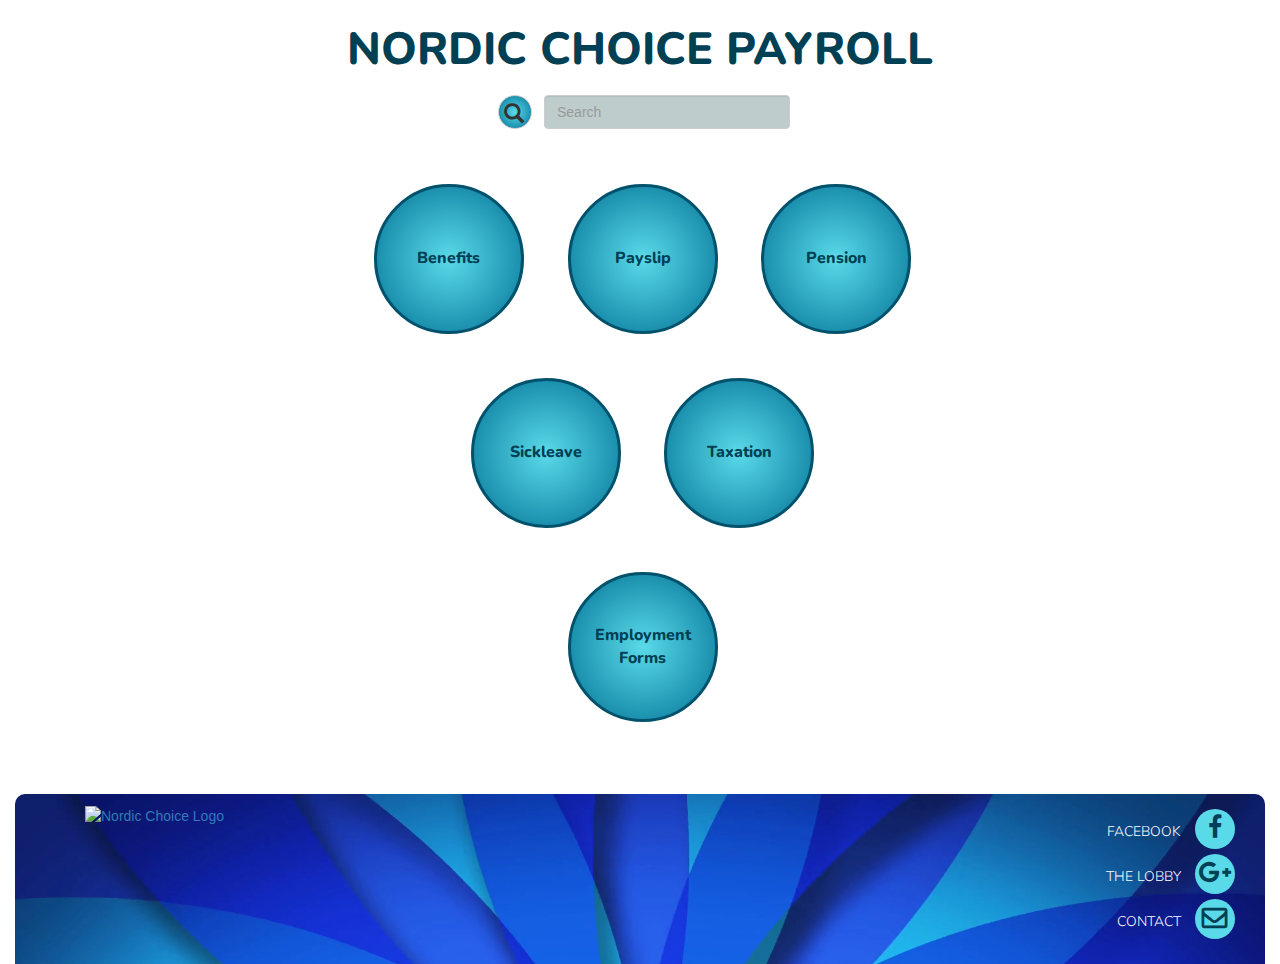
==== index.html @ b0e90ff3 "index linkline working" ====
<!DOCTYPE html>
<html lang="en">
    
<head>
    <meta charset="UTF-8">
    <meta name="viewport" content="width=device-width, initial-scale=1.0">
    <meta http-equiv="X-UA-Compatible" content="ie=edge">
    <link rel="stylesheet" href="https://stackpath.bootstrapcdn.com/bootstrap/3.3.7/css/bootstrap.min.css" type="text/css" />
    <link rel="stylesheet" href="https://stackpath.bootstrapcdn.com/font-awesome/4.7.0/css/font-awesome.min.css" type="text/css" />
    <link rel="stylesheet" href="assets/css/style.css" type="text/css" />
    <link rel="stylesheet" href="assets/pictures/nchnewlogo.jpg" type="image/jpg" />
    <link rel="stylesheet" href="pictures/payroll.jpg" type="image/jpg" />
    <script src="https://ajax.googleapis.com/ajax/libs/jquery/3.3.1/jquery.min.js"></script>
    <script src="https://maxcdn.bootstrapcdn.com/bootstrap/3.4.0/js/bootstrap.min.js"></script>
    <title>Nordic Choice Hotels Payroll Information Website</title>
</head>
    
<body class="body-size">
    <div class="index-background container-fluid">
        <header>
<!----- Title-----------------------------> 
            <div >
               <div class="row">
                    <div class="col-md-12 paddingtitle title">
                         <a href="index.html" class="middle title">
                             <span class="indextitlemobile">Nordic Choice Payroll</span>
                         </a>
                    </div>
               </div>
            </div>
<!----- Searchbar-----------------------------> 
            <div class="row">
                <div class="col-sm-12">
                    <div class="form-group search-index">
                        <button type="submit" class="btn btn-default search-btn">
                            <span class="glyphicon glyphicon-search"></span>
                        </button>
                        <input type="text" class="form-control search-bar" placeholder="Search">
                    </div>
                </div>
            </div>
        </header>
        <!----- Navigation Buttons----------------->        
        <div class="indexcontent mobile">
            <div class="row center-btn">
                <div class="col-md-12">
                    <form style="display: inline" action="benefits.html" method="get">
                        <button class="mainbutton"><span>Benefits</span></button>
                    </form>
                    <form style="display: inline" action="payslip.html" method="get">
                        <button class="mainbutton"><span>Payslip</span></button>
                    </form>
                    <form style="display: inline" action="pension.html" method="get">
                        <button class="mainbutton"><span>Pension</span></button>
                    </form>
                </div>
                <div class="col-md-12">
                    <form style="display: inline" action="sickleave.html" method="get">
                         <button class="mainbutton"><span>Sickleave</span></button>
                    </form>
                    <form style="display: inline" action="taxation.html" method="get">
                          <button class="mainbutton"><span>Taxation</span></button>
                    </form>
                </div>
                <div class="col-md-12">
                     <form style="display: inline" action="formsofemployment.html" method="get">
                          <button class="mainbutton"><span>Employment<br>Forms</span></button>
                     </form>
                </div>
            </div>
        </div>
         
        <footer class="container-fluid footer-pinned">
            <div class="row footerbackgrund">
               <!-----Logo-----------------------------> 
                <div class="col-xs-4">
                     <a href="index.html">
                         <img src="assets/pictures/nchnewlogo.jpg" class="logo logo-small logo-medium" alt="Nordic Choice Logo">
                     </a>
                </div>
                <div class="col-xs-4">
                </div>
                <!----- Social Media Links and Contact-----------------------------> 
                <div class="col-xs-4">
                     <div class="row">
                         <ul class="social-links social-links-medium social-links-small">
                            <li class="sociallinks sociallinks-medium socialspacing-small">
                                <a target="_blank" href="https://www.facebook.com/nordicchoicehotels/">
                                    <span class="socialspacing socialspacing-medium socialspacing-mobile">Facebook</span>
                                        <i class="fa fa-facebook"></i>
                                </a>
                            </li>
                            <li class="sociallinks sociallinks-medium socialspacing-small">
                                <a target="_blank" href="https://lobby.choice.no/">
                                    <span class="socialspacing socialspacing-medium socialspacing-mobile">The Lobby</span>
                                        <i class="fa fa-google-plus"></i>
                                </a>
                            </li>
                            <li class="sociallinks sociallinks-medium socialspacing-small">
                                <a target="_blank" href="contact.html">
                                    <span class="socialspacing socialspacing-medium socialspacing-small socialspacing-mobile">Contact</span>
                                        <i class="fa fa-envelope-o envelope"></i>
                                </a>
                            </li>
                         </ul>
                     </div>
                </div>
            </div>
        </footer>
    </div>
</body>
</html>
---- assets/css/style.css ----
/*......feedback to fix:
error messages for search and contact.
change color of text to black and upp the size
make the social links more appealing triangle
make all links with a transition underscore
*/


@import url('https://fonts.googleapis.com/css?family=Nunito:100,200,300,400,500,600,700,800|Arial:100,200,300,400,500,600,700,800');

/*----------TOPICS GENERAL-----------*/ 

.topic-header{
  font-family: "Nunito", Arial;
  font-weight: 700;
  font-size:  30px;
  color:#004054;
  text-align: center;
}

.topic-sub-header{
  font-family: "Nunito", Arial;
  font-weight: 600;
  font-size:  22px;
  color:#004054;
  text-align: center;
}

.topic-text{
  font-family: "Nunito", Arial;
  color:black;
  font-size: 18px;
}

/*----LINKS----*/

a.middle
{
    position: relative;
}

a.middle:before {
  content: "";
  position: absolute;
  width: 100%;
  height: 2px;
  bottom: 0;
  left: 0;
  background-color:#004054;
  visibility: hidden;
  transform: scaleX(0);
  transition: all 0.3s ease-in-out;
}

a.middle:hover:before {
  visibility: visible;
  transform: scaleX(1);
}

/*------ DROPDOWN NAVIGATION-------- */

.dropdown {
  text-align: center;
  max-height: 30px;
}

.topics{
  font-family: "Nunito", Arial;
  font-weight: 700;
  font-size:  25px;
  color:#004054;
  margin-top:-5px;
}

.navbar-style{
    border: solid;
    margin-top: 8px;
    margin-left:0.3em;
    margin-right: 1px;
    border-radius: 5px;
    background: radial-gradient(#5adae9, #017296)!important;
}

.navbar-center{
    margin-left: 50%;
}

.dropdown-content {
  display: none;
  position: absolute;
  min-width: 100px;
  box-shadow: 0px 8px 16px 0px rgba(0,0,0,0.2);
  z-index: 1;
  border-radius: 7px;
}

.dropdown-topics{
    text-align: center;
    font-family: "Nunito", Arial;
    font-weight: 600;
    font-size:  20px;
    color:#004054;
    margin-top: 10px;
    
}

.navbar-nav>li>.dropdown-menu {
     border-radius: 10px;
     background-color: #A9FEFB;
     border:solid;
     border-color:#004054;
     min-width: 300px;
}

.dropdown-menu>li>a{
    padding: 0px 0px;
}

.navbar-nav>li>a{
    line-height: 10px;
}

.nav .open>a, .nav .open>a:focus, .nav .open>a:hover{
    background-color: #5adae9;
}

.dropdown-menu>li>a:hover{
     background-color:#A4FEFE;
}

.nav>li>a:focus, .nav>li>a:hover{
    background-color:#A4FEFE;
    max-height: 28px;
}

.navbar-toggle{
    float: none;
    padding: 0px 0px;
    margin-right: 0px;
    margin-left: 47%;
}

/*--------HEADER-------*/

.paddingtitle{
    padding-top:25px;
    text-align: center;
}

.title {
    font-family: "Nunito", Arial;
    font-weight: 800;
    font-size: 45px;
    line-height: 50px;
    text-transform: uppercase;
    color:#004054;
    text-decoration: none !important;
    top: 0.5%;
    position: relative;
}

.search-btn{
    background: radial-gradient(#5adae9, #017296);
    border-radius: 50%;
    height: 34px;
    width: 34px;
    margin-left: 8px;
}

.search-bar{
    float:right;
    max-width: 82%;
    margin-left: 10px;
}

.search-btn:hover {
    background:#ffffff;
    transition: all 1s ease-in-out;
    -moz-transition: all 1s ease-in-out;
    -webkit-transition: all 1s ease-in-out;
    -o-transition: all 1s ease-in-out;
}

.form-control{
    background-color:#BECCCC;
}

.glyphicon-search{
    font-size: 20px;
    margin-left:-7px;
}

.glyphicon-align-justify{
    font-size: 35px;
}

/*---------------CONTACT-----------*/
.contact-background{
    background-position: center;
    background-repeat:no-repeat;
    background-size:cover;
    background-image: url("../Pictures/contact.jpg");
}
    
.email-heading{
    font-family: "Nunito", Arial;
    font-weight: 600;
    font-size: 20px;
    color:#000000;
    text-align: center;
    margin-top:20px;
    max-width: 400px;
}

.container-center{
    text-align: center;
    max-width: 400px;
}

.property-code{
    width: 100%;
    Height:30px;
    font-size: 14px;
    font-weight: 400;
    line-height: 1.42857143;
    border: 1px solid transparent;
    border-radius: 4px;
    font-family: inherit;
    color:#9B9B9B;
    padding-left: 9px;
    background-color:#BECCCC
}

.datalist {
    display: block;
}

.span:hover + area {
  display: block;
}

/*---------BENEFITS----------*/    

.topics-background{
    background-position: center;
    background-repeat:no-repeat;
    background-size:cover;
    background-image: url("../pictures/topics_background.jpg");
    }

.benfit-payslip-example
{
    width: 100%;
    height:100%;
}

.conatainer-topics{
     text-align: justify;
     max-width: 600px;
}

/*----------Forms Of Employment-----------*/ 
.foe-background{
    background-position: center;
    background-repeat:no-repeat;
    background-size: 150%;
    background-image: url("../pictures/foebackground.png");
}

.foe-content-rounded-edges{
    border-radius: 15px;
}

.foe-sub-header{
    padding-top: 8px;
}

/*-------------INDEX BODY---------------*/
.body-size{
    position: relative;
    height: 100%;
}

.search-index{
    max-width: 300px;
    margin:auto;
    margin-top: 20px;
    margin-bottom: 20px
}

.index-background{
    background-position:relative;
    background-repeat:no-repeat;
    background-size:cover;
    background-image: url("../pictures/payroll.jpg");
    height: 100%;
}

.indexcontent{
    text-align: center;
    margin-top: 1%;
}

.center-btn{
    margin-right: 20px;
}

.mainbutton{
    border-radius: 50%;
    color: #004054;
    background: radial-gradient(#5adae9, #017296);
    height: 150px;
    width: 150px;
    font-family: "Nunito", Arial;
    font-weight: 800;
    font-size:16px;
    border: 3px solid #00516b;
    transition: all 0.5s;
    cursor: pointer;
    text-align: center;
    margin-bottom: 22px;
    margin-top: 22px;
    margin-left: 40px;
}

.mainbutton:hover {
  box-shadow: 0 12px 16px 0 rgba(0,0,0,0.24), 0 17px 50px 0 rgba(0,0,0,0.19);
}

.mainbutton span {
  cursor: pointer;
  display: inline-block;
  position: relative;
  transition: 0.5s;
}

.mainbutton span:after {
  content: '\00bb';
  position: absolute;
  opacity: 0;
  top: 0;
  right: -20px;
  transition: 0.5s;
}

.mainbutton:hover span {
  padding-right: 25px;
}

.mainbutton:hover span:after {
  opacity: 1;
  right: 0;
}

/*---------TAXATION----------*/  
.taxation-tabel-example{
    width: 100%;
    height:100%;
}

/*--------------FOOTER-------------------*/

.footerbackgrund{
  bottom: 0;
  margin-top: 50px;
  border-radius: 10px 10px 0px 0px;
  background-repeat:no-repeat;
  background-size:cover;
  background-image: url("../pictures/footerbackground.jpg");
  height: 100%;
}

.logo{
    background-repeat: no-repeat;
    max-height: 100px;
    margin-top: 12px;
    margin-bottom: 20px;
    margin-left:55px;
}

img:hover {
  box-shadow: 0 0 2px 1px rgba(0, 140, 186, 0.5);
}

.social-links {
    padding-bottom: 15px;
    list-style-type: none;
    text-align: right;
    margin-right: 30px;
    margin-top: 15px;
}

.social-links li a i {
    width: 40px;
    height: 40px;
    padding: 15px 0;
    border-radius: 50%;
    font-size: 25px;
    line-height: 7px;
    text-align: center;
    color:#004054;
    background:#5adae9;
    transition: all 0.35s ease-in-out;
    -moz-transition: all 0.35s ease-in-out;
    -webkit-transition: all 0.35s ease-in-out;
    -o-transition: all 0.35s ease-in-out;
}

.social-links li a i:hover {
    background:#ffffff ;
}

.mail-footer {
    padding-bottom: 15px;
    list-style-type: none;
    margin-top: 15px;
}

.mail-footer li a i {
    margin-top: 10px;
    width: 40px;
    height: 40px;
    padding: 15px 0;
    font-weight: 900;
    border-radius: 50%;
    font-size: 28px;
    line-height: 7px;
    text-align: center;
    color:#004054;
    background:#5adae9;
    transition: all 0.35s ease-in-out;
    -moz-transition: all 0.35s ease-in-out;
    -webkit-transition: all 0.35s ease-in-out;
    -o-transition: all 0.35s ease-in-out;
}

.mail-footer li a i:hover {
    background:#ffffff ;
}

.socialspacing{
    color:#ffffff;
    font-family: "Nunito", Arial;
    text-transform: uppercase;
    font-weight: 300;
    text-decoration: none;
    margin-right:10px;
}

.sociallinks{
    margin-top:5px;
}

.envelope{
    font-weight: 800;
}

/*-------------MEDIA QUERYS-----------*/

@media  (min-width: 769px) and (max-width: 1025px) {
    .logo-medium {
        max-height: 75px;
        margin-top: 15px;
        margin-left:20px;
    }
}

@media (min-width: 768px){
    .foe-indefinite-duration{
        height: 297px;
    }
    
    .foe-time-limited{
        height: 316px;
    }
    
    .foe-background{
        width: 750px;
        margin-left:-90px;
        border-radius: 0px 32px;
    }
}

@media  (min-width: 724px) and (max-width: 1025px) {
    .socialspacing-medium{
        margin-top:0px;
        font-weight: 200;
        margin-right:5px;
        font-size: 12px;
    }
}
     
@media  (min-width: 0px) and (max-width: 1025px) {
    .mail-footer-medium {
        margin-top: 10px;
    }
    
    .social-links-medium  li a i{
        width: 35px;
        height: 35px;
        font-size: 22px;
    }
    
    .sociallinks-medium{
        margin-right: 15px;
    }
}

@media  (min-width: 427px) and (max-width: 768px) {
    .title {
        font-weight: 800;
        font-size: 35px;
        line-height: 30px;
        padding-top: 20px;
    }
    
}



@media  (min-width: 0px) and (max-width: 798px) {
    .logo-small {
        max-height: 65px;
        margin-top: 16px;
        margin-bottom: 20px;
        margin-left:15px;
    }
    
    .navbar-nav>li>a{
        line-height: 14px;
    }
    
    .foe-background{
        text-align: left;
    }
}

@media  (min-width: 0px) and (max-width: 723px) {
    .dropbtn {
        font-size: 25px;
        border: none;
        border-radius:7px;
    }
    
    .socialspacing-small{
        font-size: 9px;
    }
    
    .social-links-small li a i {
        width: 25px;
        height: 25px;
        padding: 10px 0;
        border-radius: 50%;
        font-size: 20px;
        line-height: 4px;
        text-align: center;
        color:#004054;
        background:#5adae9;
        transition: all 0.35s ease-in-out;
        -moz-transition: all 0.35s ease-in-out;
        -webkit-transition: all 0.35s ease-in-out;
        -o-transition: all 0.35s ease-in-out;
    }

    .mail-footer-medium li a i{
        margin-top: 1px;
        width: 25px;
        height: 25px;
        padding: 8px 0;
        border-radius: 50%;
        font-size: 19px;
        font-weight: 800;
        line-height: 8px;
        text-align: center;
        color:#004054;
        background:#5adae9;
        transition: all 0.35s ease-in-out;
        -moz-transition: all 0.35s ease-in-out;
        -webkit-transition: all 0.35s ease-in-out;
        -o-transition: all 0.35s ease-in-out;
    }
}
    
@media  (min-width: 0px) and (max-width: 426px) {
    .title {
        font-weight: 800;
        font-size: 24px;
        line-height: 40px;
        padding-top: 20px;
    }
    
    .indextitlemobile{
        color:#5adae9;
    }
    
    .socialspacing-mobile{
        display:none;
    }
    
    .email-heading{
        font-size: 14px;
    }
    
    .foe-background{
       background-image: none; 
    }
}
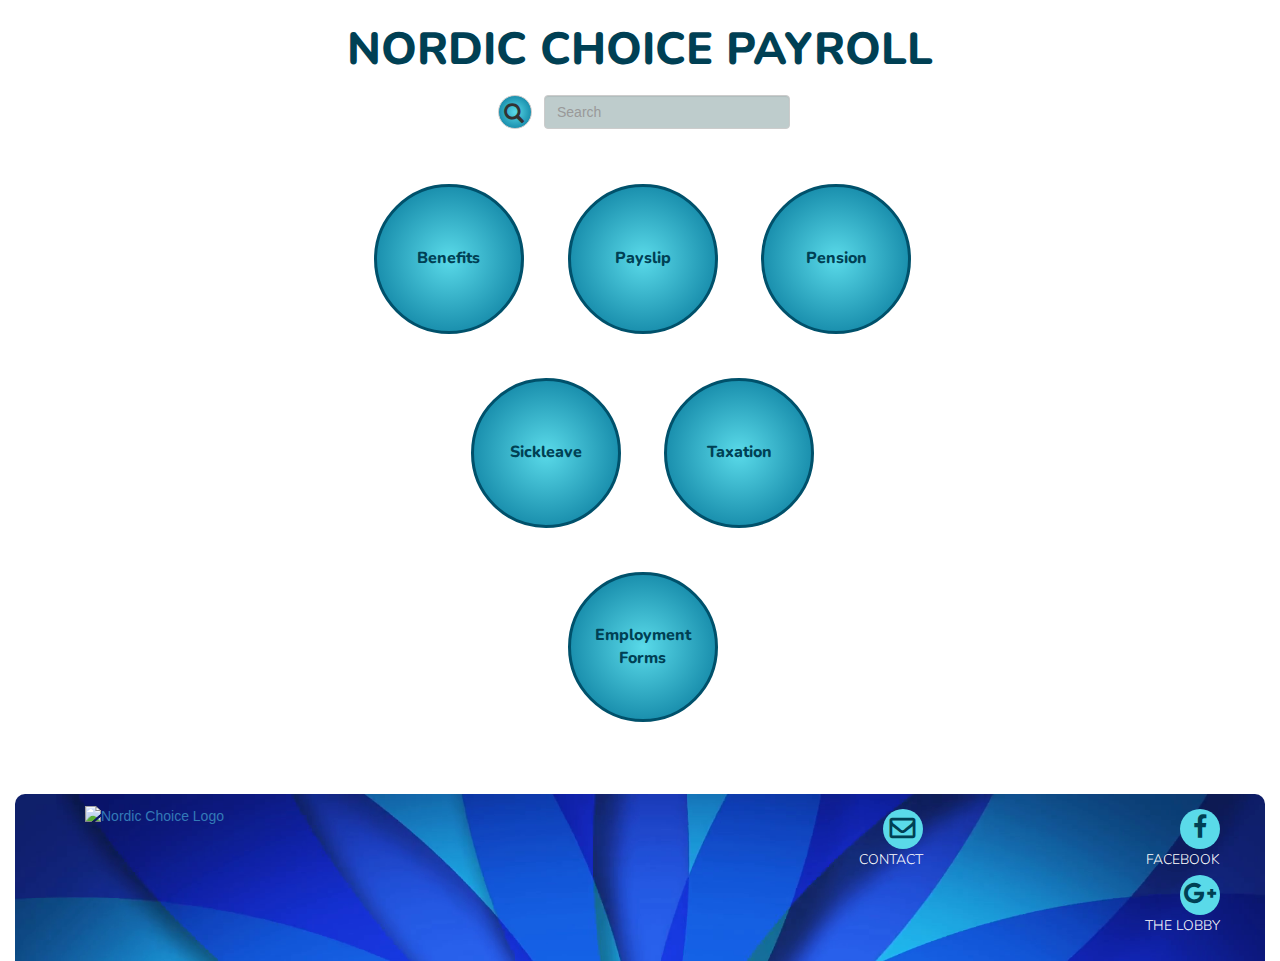
==== commit ae2be21b: "social links further fixes" ====
--- a/index.html
+++ b/index.html
@@ -15,10 +15,10 @@
     <title>Nordic Choice Hotels Payroll Information Website</title>
 </head>
     
-<body class="body-size">
+<body class="index-body-size">
     <div class="index-background container-fluid">
         <header>
-<!----- Title-----------------------------> 
+<!--*******Title*********--> 
             <div >
                <div class="row">
                     <div class="col-md-12 paddingtitle title">
@@ -28,7 +28,7 @@
                     </div>
                </div>
             </div>
-<!----- Searchbar-----------------------------> 
+<!--****** Searchbar*******--> 
             <div class="row">
                 <div class="col-sm-12">
                     <div class="form-group search-index">
@@ -40,7 +40,7 @@
                 </div>
             </div>
         </header>
-        <!----- Navigation Buttons----------------->        
+        <!--****** Navigation Buttons******-->        
         <div class="indexcontent mobile">
             <div class="row center-btn">
                 <div class="col-md-12">
@@ -73,40 +73,54 @@
         <footer class="container-fluid footer-pinned">
             <div class="row footerbackgrund">
                <!-----Logo-----------------------------> 
-                <div class="col-xs-4">
+                <div class="col-xs-6">
                      <a href="index.html">
                          <img src="assets/pictures/nchnewlogo.jpg" class="logo logo-small logo-medium" alt="Nordic Choice Logo">
                      </a>
                 </div>
-                <div class="col-xs-4">
-                </div>
                 <!----- Social Media Links and Contact-----------------------------> 
-                <div class="col-xs-4">
-                     <div class="row">
-                         <ul class="social-links social-links-medium social-links-small">
-                            <li class="sociallinks sociallinks-medium socialspacing-small">
+                <div class="col-xs-6">
+                    <div class="col-xs-6">
+                        <div class="row">
+                            <ul class="social-links">
+                                <li class="sociallinks">
+                                    <a target="_blank" href="contact.html">
+                                        <i class="fa fa-envelope-o envelope"></i>
+                                        <br>
+                                        <span class="socialspacing">Contact</span>
+                                    </a>
+                                </li>
+                            </ul>
+                        </div>
+                    </div>
+                    <div class="col-xs-6">
+                        <div class="row">
+                            <ul class="social-links">
+                                <li class="sociallinks">
                                 <a target="_blank" href="https://www.facebook.com/nordicchoicehotels/">
-                                    <span class="socialspacing socialspacing-medium socialspacing-mobile">Facebook</span>
-                                        <i class="fa fa-facebook"></i>
+                                    <i class="fa fa-facebook"></i>
+                                    <br>
+                                    <span class="socialspacing">Facebook</span>
                                 </a>
-                            </li>
-                            <li class="sociallinks sociallinks-medium socialspacing-small">
-                                <a target="_blank" href="https://lobby.choice.no/">
-                                    <span class="socialspacing socialspacing-medium socialspacing-mobile">The Lobby</span>
+                                </li>
+                                <li class="sociallinks">
+                                    <a target="_blank" href="https://lobby.choice.no/">
                                         <i class="fa fa-google-plus"></i>
-                                </a>
-                            </li>
-                            <li class="sociallinks sociallinks-medium socialspacing-small">
-                                <a target="_blank" href="contact.html">
-                                    <span class="socialspacing socialspacing-medium socialspacing-small socialspacing-mobile">Contact</span>
-                                        <i class="fa fa-envelope-o envelope"></i>
-                                </a>
-                            </li>
-                         </ul>
-                     </div>
+                                        <br>
+                                        <span class="socialspacing">The Lobby</span>
+                                    </a>
+                                </li>    
+                            </ul>
+                        </div>
+                    </div>
                 </div>
             </div>
         </footer>
     </div>
 </body>
-</html>+</html>
+
+                         
+                           
+                         </ul>
+                     </div>--- a/assets/css/style.css
+++ b/assets/css/style.css
@@ -1,11 +1,7 @@
 /*......feedback to fix:
-error messages for search and contact.
-change color of text to black and upp the size
-make the social links more appealing triangle
-make all links with a transition underscore
+ändra alla komentarer till ***.
+run all text true spellcheck.
 */
-
-
 @import url('https://fonts.googleapis.com/css?family=Nunito:100,200,300,400,500,600,700,800|Arial:100,200,300,400,500,600,700,800');
 
 /*----------TOPICS GENERAL-----------*/ 
@@ -30,16 +26,27 @@
   font-family: "Nunito", Arial;
   color:black;
   font-size: 18px;
+  text-decoration: none!important;
+}
+
+.topics-background{
+    background-position: center;
+    background-repeat:no-repeat;
+    background-size:cover;
+    background-image: url("../pictures/topics_background.jpg");
+    }
+
+.conatainer-topics{
+     text-align: justify;
+     max-width: 600px;
 }
 
 /*----LINKS----*/
-
-a.middle
-{
+a.middle{
     position: relative;
 }
 
-a.middle:before {
+a.middle:before{
   content: "";
   position: absolute;
   width: 100%;
@@ -49,10 +56,10 @@
   background-color:#004054;
   visibility: hidden;
   transform: scaleX(0);
-  transition: all 0.3s ease-in-out;
-}
-
-a.middle:hover:before {
+  transition: all 0.9s ease-in-out;
+}
+
+a.middle:hover:before{
   visibility: visible;
   transform: scaleX(1);
 }
@@ -61,7 +68,11 @@
 
 .dropdown {
   text-align: center;
-  max-height: 30px;
+  
+}
+
+.navbar-nav>li>a{
+    border-radius: 10px;
 }
 
 .topics{
@@ -72,22 +83,19 @@
   margin-top:-5px;
 }
 
-.navbar-style{
-    border: solid;
-    margin-top: 8px;
-    margin-left:0.3em;
-    margin-right: 1px;
-    border-radius: 5px;
-    background: radial-gradient(#5adae9, #017296)!important;
-}
+.dropdown-toggle{
+    background: radial-gradient(#5adae9, #29a0bb)!important;
+    border:solid;
+    border-color:#004054;
+}
+
 
 .navbar-center{
     margin-left: 50%;
 }
 
-.dropdown-content {
+.dropdown-content{
   display: none;
-  position: absolute;
   min-width: 100px;
   box-shadow: 0px 8px 16px 0px rgba(0,0,0,0.2);
   z-index: 1;
@@ -101,7 +109,6 @@
     font-size:  20px;
     color:#004054;
     margin-top: 10px;
-    
 }
 
 .navbar-nav>li>.dropdown-menu {
@@ -195,13 +202,6 @@
 }
 
 /*---------------CONTACT-----------*/
-.contact-background{
-    background-position: center;
-    background-repeat:no-repeat;
-    background-size:cover;
-    background-image: url("../Pictures/contact.jpg");
-}
-    
 .email-heading{
     font-family: "Nunito", Arial;
     font-weight: 600;
@@ -240,26 +240,12 @@
 }
 
 /*---------BENEFITS----------*/    
-
-.topics-background{
-    background-position: center;
-    background-repeat:no-repeat;
-    background-size:cover;
-    background-image: url("../pictures/topics_background.jpg");
-    }
-
-.benfit-payslip-example
-{
+.benfit-payslip-example{
     width: 100%;
     height:100%;
 }
 
-.conatainer-topics{
-     text-align: justify;
-     max-width: 600px;
-}
-
-/*----------Forms Of Employment-----------*/ 
+/*----------FORMS OF EMPLOYMENT-----------*/ 
 .foe-background{
     background-position: center;
     background-repeat:no-repeat;
@@ -276,7 +262,7 @@
 }
 
 /*-------------INDEX BODY---------------*/
-.body-size{
+.index-body-size{
     position: relative;
     height: 100%;
 }
@@ -323,18 +309,18 @@
     margin-left: 40px;
 }
 
-.mainbutton:hover {
+.mainbutton:hover{
   box-shadow: 0 12px 16px 0 rgba(0,0,0,0.24), 0 17px 50px 0 rgba(0,0,0,0.19);
 }
 
-.mainbutton span {
+.mainbutton span{
   cursor: pointer;
   display: inline-block;
   position: relative;
   transition: 0.5s;
 }
 
-.mainbutton span:after {
+.mainbutton span:after{
   content: '\00bb';
   position: absolute;
   opacity: 0;
@@ -343,19 +329,13 @@
   transition: 0.5s;
 }
 
-.mainbutton:hover span {
+.mainbutton:hover span{
   padding-right: 25px;
 }
 
-.mainbutton:hover span:after {
+.mainbutton:hover span:after{
   opacity: 1;
   right: 0;
-}
-
-/*---------TAXATION----------*/  
-.taxation-tabel-example{
-    width: 100%;
-    height:100%;
 }
 
 /*--------------FOOTER-------------------*/
@@ -444,7 +424,7 @@
     text-transform: uppercase;
     font-weight: 300;
     text-decoration: none;
-    margin-right:10px;
+    text-align:center;
 }
 
 .sociallinks{
@@ -482,7 +462,7 @@
 }
 
 @media  (min-width: 724px) and (max-width: 1025px) {
-    .socialspacing-medium{
+    .socialspacing{
         margin-top:0px;
         font-weight: 200;
         margin-right:5px;
@@ -495,13 +475,13 @@
         margin-top: 10px;
     }
     
-    .social-links-medium  li a i{
+    .social-links li a i{
         width: 35px;
         height: 35px;
         font-size: 22px;
     }
     
-    .sociallinks-medium{
+    .sociallinks{
         margin-right: 15px;
     }
 }
@@ -533,6 +513,13 @@
     .foe-background{
         text-align: left;
     }
+    
+    .navbar-style{
+    border: none;
+    max-width: 300px;
+    margin-left: auto;
+    margin-right: auto;
+}
 }
 
 @media  (min-width: 0px) and (max-width: 723px) {
@@ -542,11 +529,11 @@
         border-radius:7px;
     }
     
-    .socialspacing-small{
+    .socialspacing{
         font-size: 9px;
     }
     
-    .social-links-small li a i {
+    .social-links li a i {
         width: 25px;
         height: 25px;
         padding: 10px 0;
@@ -593,7 +580,7 @@
         color:#5adae9;
     }
     
-    .socialspacing-mobile{
+    .socialspacing{
         display:none;
     }
     
@@ -606,3 +593,17 @@
     }
 }
 
+@media (max-width: 320px){
+    a.middle:hover:before{
+      visibility:hidden;
+      transform: scaleX(0);
+    }
+    
+    .search-bar{
+        max-width: 79%;
+    }
+    
+   .navbar-nav>li>.dropdown-menu{
+       min-width: 257px;
+   }
+}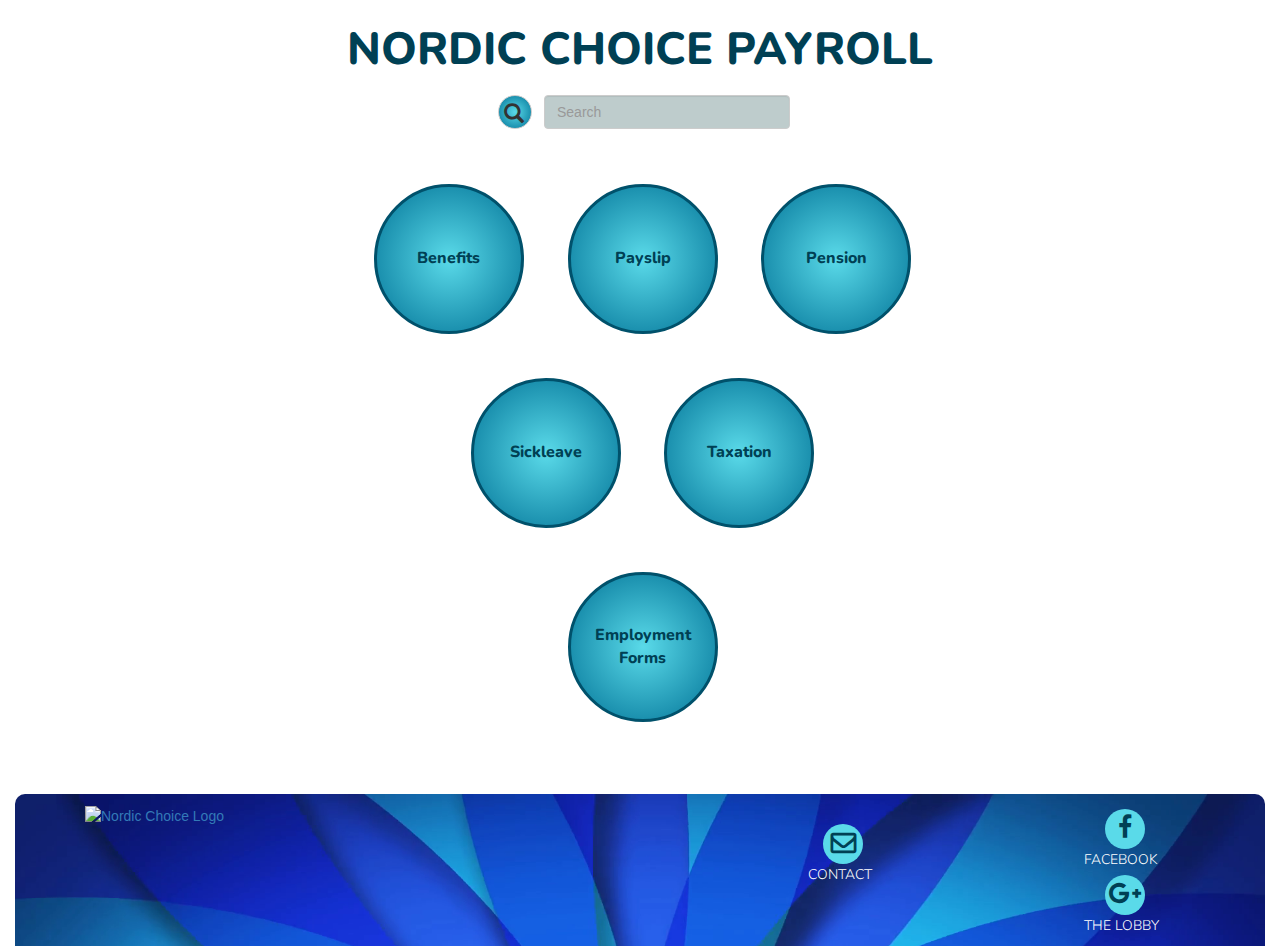
==== commit cfcdbaca: "sociallinks done" ====
--- a/index.html
+++ b/index.html
@@ -83,7 +83,7 @@
                     <div class="col-xs-6">
                         <div class="row">
                             <ul class="social-links">
-                                <li class="sociallinks">
+                                <li class="contact-btn">
                                     <a target="_blank" href="contact.html">
                                         <i class="fa fa-envelope-o envelope"></i>
                                         <br>
@@ -118,9 +118,4 @@
         </footer>
     </div>
 </body>
-</html>
-
-                         
-                           
-                         </ul>
-                     </div>+</html>--- a/assets/css/style.css
+++ b/assets/css/style.css
@@ -1,6 +1,7 @@
 /*......feedback to fix:
 ändra alla komentarer till ***.
 run all text true spellcheck.
+höjd för alla olika skärmstorlekar
 */
 @import url('https://fonts.googleapis.com/css?family=Nunito:100,200,300,400,500,600,700,800|Arial:100,200,300,400,500,600,700,800');
 
@@ -363,14 +364,13 @@
 }
 
 .social-links {
-    padding-bottom: 15px;
     list-style-type: none;
-    text-align: right;
-    margin-right: 30px;
+    text-align: center;
     margin-top: 15px;
 }
 
 .social-links li a i {
+    margin-left: 7px;
     width: 40px;
     height: 40px;
     padding: 15px 0;
@@ -435,9 +435,46 @@
     font-weight: 800;
 }
 
+.contact-btn{
+    margin-top: 30px;
+    margin-left: 32px;
+}
+
 /*-------------MEDIA QUERYS-----------*/
-
-@media  (min-width: 769px) and (max-width: 1025px) {
+@media (min-width: 2560px){
+    .sociallinks{
+    margin-left:66%;
+    }
+    
+    .contact-btn{
+        margin-left: 170%;
+        margin-top: 51px;
+    }
+}
+
+@media (min-width: 1440px)and (max-width: 2559px){
+    .sociallinks{
+        margin-left:50%;
+    } 
+    
+    .contact-btn{
+        margin-left: 457px;
+        margin-top: 49px;
+    }
+}
+
+@media  (min-width: 769px) and (max-width: 1044px){
+    .sociallinks{
+        margin-left:50%;
+    } 
+    
+    .contact-btn{
+        margin-top: 45px;
+        margin-left: 289px;
+    }
+}
+
+@media  (min-width: 769px) and (max-width: 1025px){
     .logo-medium {
         max-height: 75px;
         margin-top: 15px;
@@ -465,7 +502,6 @@
     .socialspacing{
         margin-top:0px;
         font-weight: 200;
-        margin-right:5px;
         font-size: 12px;
     }
 }
@@ -478,11 +514,7 @@
     .social-links li a i{
         width: 35px;
         height: 35px;
-        font-size: 22px;
-    }
-    
-    .sociallinks{
-        margin-right: 15px;
+        font-size: 26px;
     }
 }
 
@@ -494,6 +526,14 @@
         padding-top: 20px;
     }
     
+    .sociallinks{
+        margin-left:45px;
+    }
+    
+    .contact-btn{
+        margin-top: 49px;
+        margin-left: 172px;
+    }
 }
 
 
@@ -519,7 +559,7 @@
     max-width: 300px;
     margin-left: auto;
     margin-right: auto;
-}
+    }
 }
 
 @media  (min-width: 0px) and (max-width: 723px) {
@@ -567,6 +607,13 @@
         -o-transition: all 0.35s ease-in-out;
     }
 }
+
+@media  (min-width: 376px) and (max-width: 426px) {
+    .contact-btn{
+        margin-top:29px;
+        margin-left:60px;
+    }
+}
     
 @media  (min-width: 0px) and (max-width: 426px) {
     .title {
@@ -593,6 +640,13 @@
     }
 }
 
+@media  (min-width: 321px) and (max-width: 376px) {
+    .contact-btn{
+        margin-top:29px;
+        margin-left:45px;
+    }
+}
+
 @media (max-width: 320px){
     a.middle:hover:before{
       visibility:hidden;
@@ -606,4 +660,8 @@
    .navbar-nav>li>.dropdown-menu{
        min-width: 257px;
    }
+   
+   .social-links li a i{
+       margin-left:-15px;
+   }
 }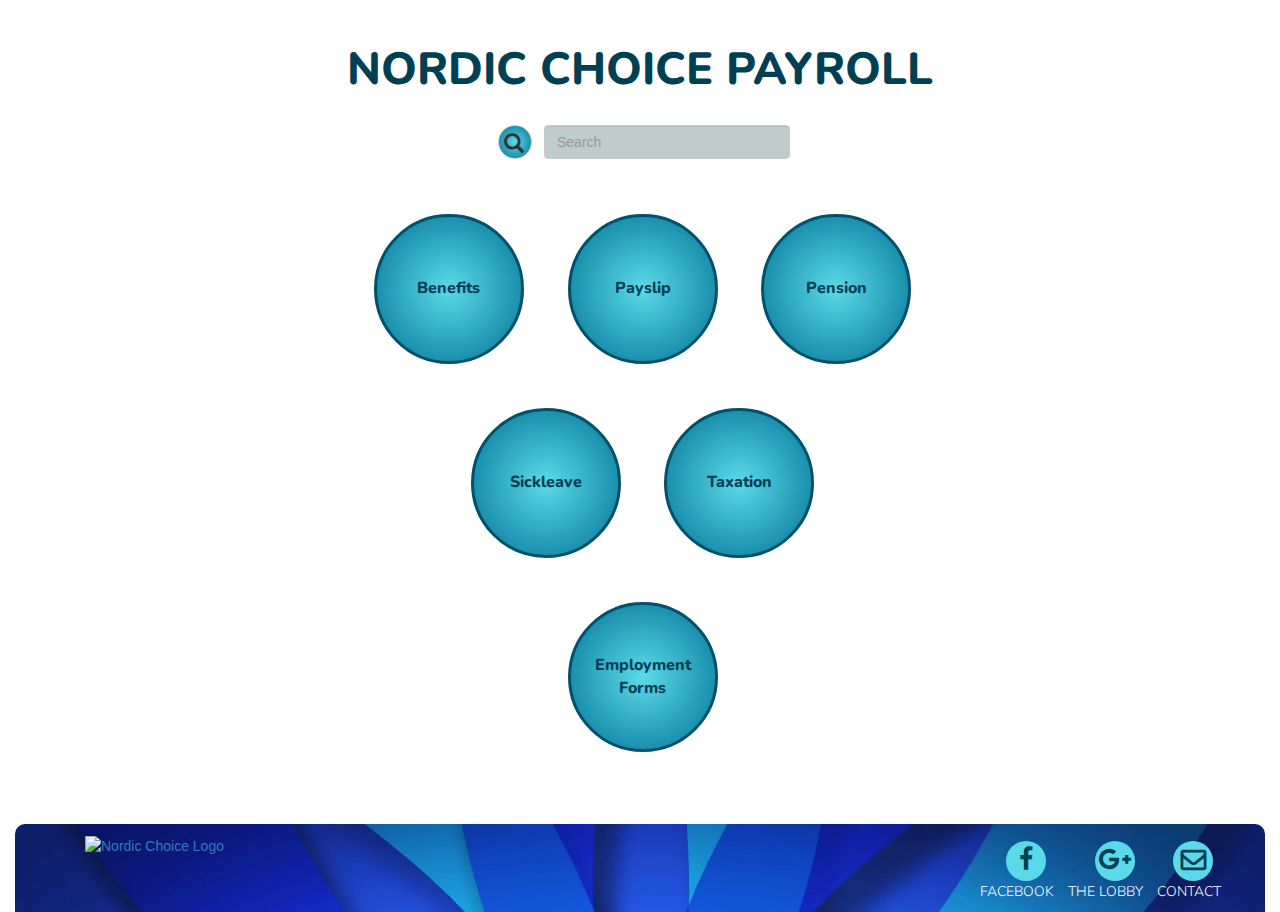
==== commit 232347de: "IDs added" ====
--- a/index.html
+++ b/index.html
@@ -1,6 +1,5 @@
 <!DOCTYPE html>
 <html lang="en">
-    
 <head>
     <meta charset="UTF-8">
     <meta name="viewport" content="width=device-width, initial-scale=1.0">
@@ -15,23 +14,23 @@
     <title>Nordic Choice Hotels Payroll Information Website</title>
 </head>
     
-<body class="index-body-size">
-    <div class="index-background container-fluid">
+<body id="index-body-size">
+    <div class="container-fluid" id="index-background">
         <header>
-<!--*******Title*********--> 
+            <!--*******Title*********--> 
             <div >
                <div class="row">
-                    <div class="col-md-12 paddingtitle title">
+                    <h1 class="col-md-12 paddingtitle title">
                          <a href="index.html" class="middle title">
                              <span class="indextitlemobile">Nordic Choice Payroll</span>
                          </a>
-                    </div>
+                    </h1>
                </div>
             </div>
-<!--****** Searchbar*******--> 
+            <!--****** Searchbar*******--> 
             <div class="row">
                 <div class="col-sm-12">
-                    <div class="form-group search-index">
+                    <div class="form-group" id="search-index">
                         <button type="submit" class="btn btn-default search-btn">
                             <span class="glyphicon glyphicon-search"></span>
                         </button>
@@ -41,30 +40,43 @@
             </div>
         </header>
         <!--****** Navigation Buttons******-->        
-        <div class="indexcontent mobile">
-            <div class="row center-btn">
+        <div class="mobile" id="indexcontent">
+            <div class="row" id="center-btn">
                 <div class="col-md-12">
                     <form style="display: inline" action="benefits.html" method="get">
-                        <button class="mainbutton"><span>Benefits</span></button>
+                        <button class="mainbutton">
+                            <span>Benefits</span>
+                        </button>
                     </form>
                     <form style="display: inline" action="payslip.html" method="get">
-                        <button class="mainbutton"><span>Payslip</span></button>
+                        <button class="mainbutton">
+                            <span>Payslip</span>
+                        </button>
                     </form>
                     <form style="display: inline" action="pension.html" method="get">
-                        <button class="mainbutton"><span>Pension</span></button>
+                        <button class="mainbutton">
+                            <span>Pension</span>
+                        </button>
                     </form>
                 </div>
                 <div class="col-md-12">
                     <form style="display: inline" action="sickleave.html" method="get">
-                         <button class="mainbutton"><span>Sickleave</span></button>
+                         <button class="mainbutton">
+                             <span>Sickleave</span>
+                         </button>
                     </form>
                     <form style="display: inline" action="taxation.html" method="get">
-                          <button class="mainbutton"><span>Taxation</span></button>
+                          <button class="mainbutton">
+                              <span>Taxation</span>
+                          </button>
                     </form>
                 </div>
                 <div class="col-md-12">
                      <form style="display: inline" action="formsofemployment.html" method="get">
-                          <button class="mainbutton"><span>Employment<br>Forms</span></button>
+                          <button class="mainbutton">
+                              <span>Employment
+                              <br>Forms</span>
+                          </button>
                      </form>
                 </div>
             </div>
@@ -72,50 +84,41 @@
          
         <footer class="container-fluid footer-pinned">
             <div class="row footerbackgrund">
-               <!-----Logo-----------------------------> 
-                <div class="col-xs-6">
+               <!--*****Logo******--> 
+                <div class="col-xs-3">
                      <a href="index.html">
-                         <img src="assets/pictures/nchnewlogo.jpg" class="logo logo-small logo-medium" alt="Nordic Choice Logo">
+                         <img src="assets/pictures/nchnewlogo.jpg" class="logo" alt="Nordic Choice Logo">
                      </a>
                 </div>
-                <!----- Social Media Links and Contact-----------------------------> 
-                <div class="col-xs-6">
-                    <div class="col-xs-6">
-                        <div class="row">
-                            <ul class="social-links">
-                                <li class="contact-btn">
-                                    <a target="_blank" href="contact.html">
-                                        <i class="fa fa-envelope-o envelope"></i>
-                                        <br>
-                                        <span class="socialspacing">Contact</span>
-                                    </a>
-                                </li>
-                            </ul>
-                        </div>
-                    </div>
-                    <div class="col-xs-6">
-                        <div class="row">
-                            <ul class="social-links">
-                                <li class="sociallinks">
-                                <a target="_blank" href="https://www.facebook.com/nordicchoicehotels/">
-                                    <i class="fa fa-facebook"></i>
-                                    <br>
-                                    <span class="socialspacing">Facebook</span>
-                                </a>
-                                </li>
-                                <li class="sociallinks">
-                                    <a target="_blank" href="https://lobby.choice.no/">
-                                        <i class="fa fa-google-plus"></i>
-                                        <br>
-                                        <span class="socialspacing">The Lobby</span>
-                                    </a>
-                                </li>    
-                            </ul>
-                        </div>
-                    </div>
+                <!--****Social Media Links and Contact****--> 
+                <div class="col-xs-9">
+                    <ul class="social-links list-inline">
+                        <li class="sociallinks">
+                            <a target="_blank" href="https://www.facebook.com/nordicchoicehotels/">
+                                <i class="fa fa-facebook"></i>
+                                <br>
+                                <span class="socialspacing">Facebook</span>
+                            </a>
+                        </li>
+                        <li class="sociallinks">
+                            <a target="_blank" href="https://lobby.choice.no/">
+                                <i class="fa fa-google-plus"></i>
+                                <br>
+                                <span class="socialspacing">The Lobby</span>
+                            </a>
+                        </li> 
+                        <li class="sociallinks">
+                            <a target="_blank" href="contact.html">
+                                <i class="fa fa-envelope-o envelope"></i>
+                                <br>
+                                <span class="socialspacing">Contact</span>
+                            </a>
+                        </li>
+                    </ul>
                 </div>
             </div>
         </footer>
     </div>
 </body>
-</html>+</html>
+
--- a/assets/css/style.css
+++ b/assets/css/style.css
@@ -1,12 +1,9 @@
-/*......feedback to fix:
-ändra alla komentarer till ***.
-run all text true spellcheck.
-höjd för alla olika skärmstorlekar
+/*......to fix:
+bild i README
 */
 @import url('https://fonts.googleapis.com/css?family=Nunito:100,200,300,400,500,600,700,800|Arial:100,200,300,400,500,600,700,800');
 
 /*----------TOPICS GENERAL-----------*/ 
-
 .topic-header{
   font-family: "Nunito", Arial;
   font-weight: 700;
@@ -35,7 +32,7 @@
     background-repeat:no-repeat;
     background-size:cover;
     background-image: url("../pictures/topics_background.jpg");
-    }
+}
 
 .conatainer-topics{
      text-align: justify;
@@ -66,7 +63,6 @@
 }
 
 /*------ DROPDOWN NAVIGATION-------- */
-
 .dropdown {
   text-align: center;
   
@@ -90,7 +86,6 @@
     border-color:#004054;
 }
 
-
 .navbar-center{
     margin-left: 50%;
 }
@@ -112,7 +107,7 @@
     margin-top: 10px;
 }
 
-.navbar-nav>li>.dropdown-menu {
+.navbar-nav>li>.dropdown-menu{
      border-radius: 10px;
      background-color: #A9FEFB;
      border:solid;
@@ -141,15 +136,7 @@
     max-height: 28px;
 }
 
-.navbar-toggle{
-    float: none;
-    padding: 0px 0px;
-    margin-right: 0px;
-    margin-left: 47%;
-}
-
 /*--------HEADER-------*/
-
 .paddingtitle{
     padding-top:25px;
     text-align: center;
@@ -181,7 +168,7 @@
     margin-left: 10px;
 }
 
-.search-btn:hover {
+.search-btn:hover{
     background:#ffffff;
     transition: all 1s ease-in-out;
     -moz-transition: all 1s ease-in-out;
@@ -198,12 +185,8 @@
     margin-left:-7px;
 }
 
-.glyphicon-align-justify{
-    font-size: 35px;
-}
-
 /*---------------CONTACT-----------*/
-.email-heading{
+#email-heading{
     font-family: "Nunito", Arial;
     font-weight: 600;
     font-size: 20px;
@@ -213,12 +196,12 @@
     max-width: 400px;
 }
 
-.container-center{
+#container-center{
     text-align: center;
     max-width: 400px;
 }
 
-.property-code{
+#property-code{
     width: 100%;
     Height:30px;
     font-size: 14px;
@@ -232,29 +215,25 @@
     background-color:#BECCCC
 }
 
-.datalist {
-    display: block;
-}
-
 .span:hover + area {
   display: block;
 }
 
 /*---------BENEFITS----------*/    
-.benfit-payslip-example{
+#benfit-payslip-example{
     width: 100%;
     height:100%;
 }
 
 /*----------FORMS OF EMPLOYMENT-----------*/ 
-.foe-background{
+#foe-background{
     background-position: center;
     background-repeat:no-repeat;
     background-size: 150%;
     background-image: url("../pictures/foebackground.png");
 }
 
-.foe-content-rounded-edges{
+#foe-content-rounded-edges{
     border-radius: 15px;
 }
 
@@ -263,32 +242,32 @@
 }
 
 /*-------------INDEX BODY---------------*/
-.index-body-size{
+#index-body-size{
     position: relative;
     height: 100%;
 }
 
-.search-index{
+#search-index{
     max-width: 300px;
     margin:auto;
     margin-top: 20px;
     margin-bottom: 20px
 }
 
-.index-background{
-    background-position:relative;
+#index-background{
+    position: relative;
     background-repeat:no-repeat;
     background-size:cover;
     background-image: url("../pictures/payroll.jpg");
     height: 100%;
 }
 
-.indexcontent{
+#indexcontent{
     text-align: center;
     margin-top: 1%;
 }
 
-.center-btn{
+#center-btn{
     margin-right: 20px;
 }
 
@@ -340,7 +319,6 @@
 }
 
 /*--------------FOOTER-------------------*/
-
 .footerbackgrund{
   bottom: 0;
   margin-top: 50px;
@@ -359,18 +337,19 @@
     margin-left:55px;
 }
 
-img:hover {
+img:hover{
   box-shadow: 0 0 2px 1px rgba(0, 140, 186, 0.5);
 }
 
-.social-links {
+.social-links{
     list-style-type: none;
-    text-align: center;
-    margin-top: 15px;
-}
-
-.social-links li a i {
-    margin-left: 7px;
+    text-align:right;
+    margin-top: 12px;
+    margin-right: 24px;
+}
+
+.social-links li a i{
+    margin-right: 8px;
     width: 40px;
     height: 40px;
     padding: 15px 0;
@@ -386,17 +365,17 @@
     -o-transition: all 0.35s ease-in-out;
 }
 
-.social-links li a i:hover {
+.social-links li a i:hover{
     background:#ffffff ;
 }
 
-.mail-footer {
+.mail-footer{
     padding-bottom: 15px;
     list-style-type: none;
     margin-top: 15px;
 }
 
-.mail-footer li a i {
+.mail-footer li a i{
     margin-top: 10px;
     width: 40px;
     height: 40px;
@@ -414,7 +393,7 @@
     -o-transition: all 0.35s ease-in-out;
 }
 
-.mail-footer li a i:hover {
+.mail-footer li a i:hover{
     background:#ffffff ;
 }
 
@@ -429,53 +408,18 @@
 
 .sociallinks{
     margin-top:5px;
+    margin-left:auto;
+    margin-right:auto;
+    min-width: 50px;
 }
 
 .envelope{
     font-weight: 800;
 }
 
-.contact-btn{
-    margin-top: 30px;
-    margin-left: 32px;
-}
-
 /*-------------MEDIA QUERYS-----------*/
-@media (min-width: 2560px){
-    .sociallinks{
-    margin-left:66%;
-    }
-    
-    .contact-btn{
-        margin-left: 170%;
-        margin-top: 51px;
-    }
-}
-
-@media (min-width: 1440px)and (max-width: 2559px){
-    .sociallinks{
-        margin-left:50%;
-    } 
-    
-    .contact-btn{
-        margin-left: 457px;
-        margin-top: 49px;
-    }
-}
-
-@media  (min-width: 769px) and (max-width: 1044px){
-    .sociallinks{
-        margin-left:50%;
-    } 
-    
-    .contact-btn{
-        margin-top: 45px;
-        margin-left: 289px;
-    }
-}
-
 @media  (min-width: 769px) and (max-width: 1025px){
-    .logo-medium {
+    .logo{
         max-height: 75px;
         margin-top: 15px;
         margin-left:20px;
@@ -491,7 +435,7 @@
         height: 316px;
     }
     
-    .foe-background{
+    #foe-background{
         width: 750px;
         margin-left:-90px;
         border-radius: 0px 32px;
@@ -525,21 +469,10 @@
         line-height: 30px;
         padding-top: 20px;
     }
-    
-    .sociallinks{
-        margin-left:45px;
-    }
-    
-    .contact-btn{
-        margin-top: 49px;
-        margin-left: 172px;
-    }
-}
-
-
+}
 
 @media  (min-width: 0px) and (max-width: 798px) {
-    .logo-small {
+    .logo{
         max-height: 65px;
         margin-top: 16px;
         margin-bottom: 20px;
@@ -550,7 +483,7 @@
         line-height: 14px;
     }
     
-    .foe-background{
+    #foe-background{
         text-align: left;
     }
     
@@ -562,8 +495,8 @@
     }
 }
 
-@media  (min-width: 0px) and (max-width: 723px) {
-    .dropbtn {
+@media  (min-width: 0px) and (max-width: 723px){
+    .dropbtn{
         font-size: 25px;
         border: none;
         border-radius:7px;
@@ -573,7 +506,7 @@
         font-size: 9px;
     }
     
-    .social-links li a i {
+    .social-links li a i{
         width: 25px;
         height: 25px;
         padding: 10px 0;
@@ -607,16 +540,9 @@
         -o-transition: all 0.35s ease-in-out;
     }
 }
-
-@media  (min-width: 376px) and (max-width: 426px) {
-    .contact-btn{
-        margin-top:29px;
-        margin-left:60px;
-    }
-}
-    
-@media  (min-width: 0px) and (max-width: 426px) {
-    .title {
+    
+@media  (min-width: 0px) and (max-width: 426px){
+    .title{
         font-weight: 800;
         font-size: 24px;
         line-height: 40px;
@@ -631,19 +557,30 @@
         display:none;
     }
     
-    .email-heading{
+    #email-heading{
         font-size: 14px;
     }
     
-    .foe-background{
+    #foe-background{
        background-image: none; 
-    }
-}
-
-@media  (min-width: 321px) and (max-width: 376px) {
-    .contact-btn{
-        margin-top:29px;
-        margin-left:45px;
+       margin-right: -15px;
+       margin-left: -15px;
+    }
+    
+    .social-links{
+        margin-right: 0px;
+        margin-top: 33px;
+    }
+    
+    .sociallinks{
+        margin-right: 0px;
+        min-width:0px;
+    }
+    
+    .topic-text{
+        text-align: left;
+        margin-right: -15px;
+        margin-left: -15px;
     }
 }
 
@@ -660,8 +597,4 @@
    .navbar-nav>li>.dropdown-menu{
        min-width: 257px;
    }
-   
-   .social-links li a i{
-       margin-left:-15px;
-   }
 }